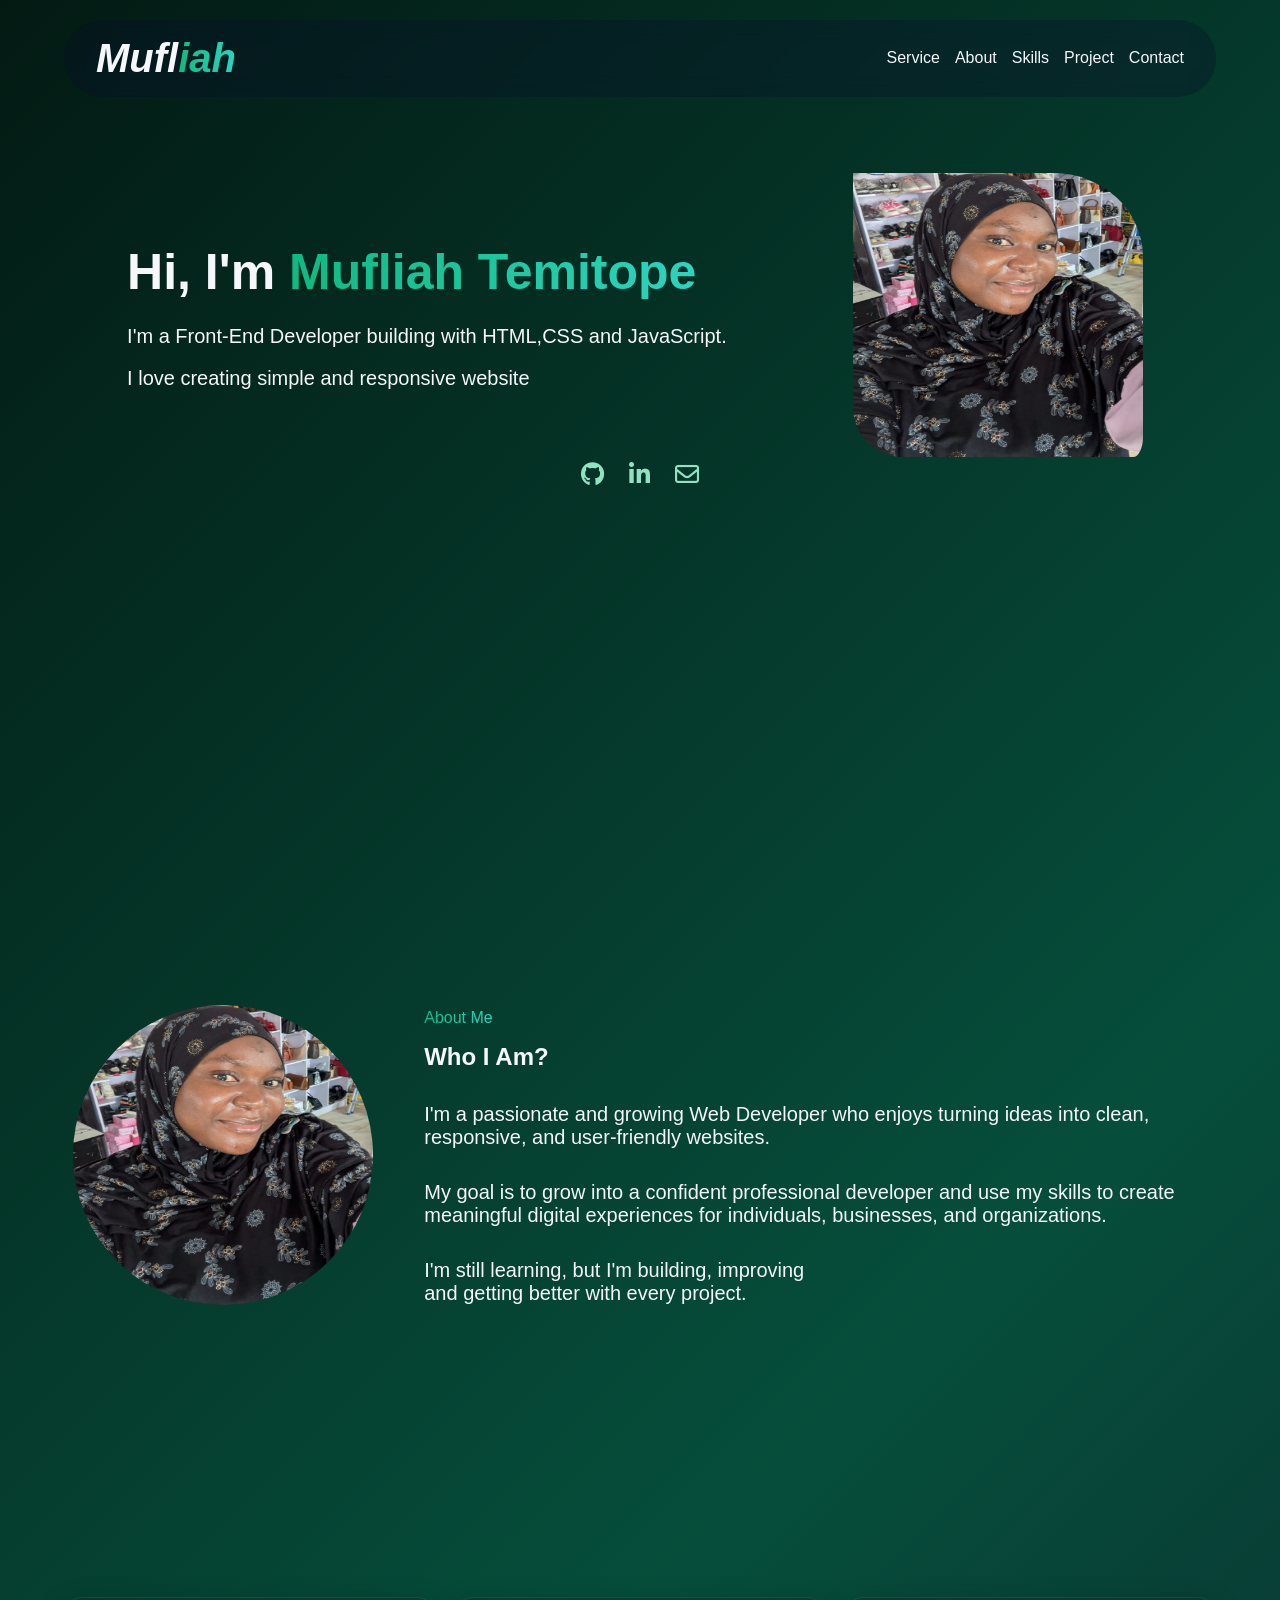
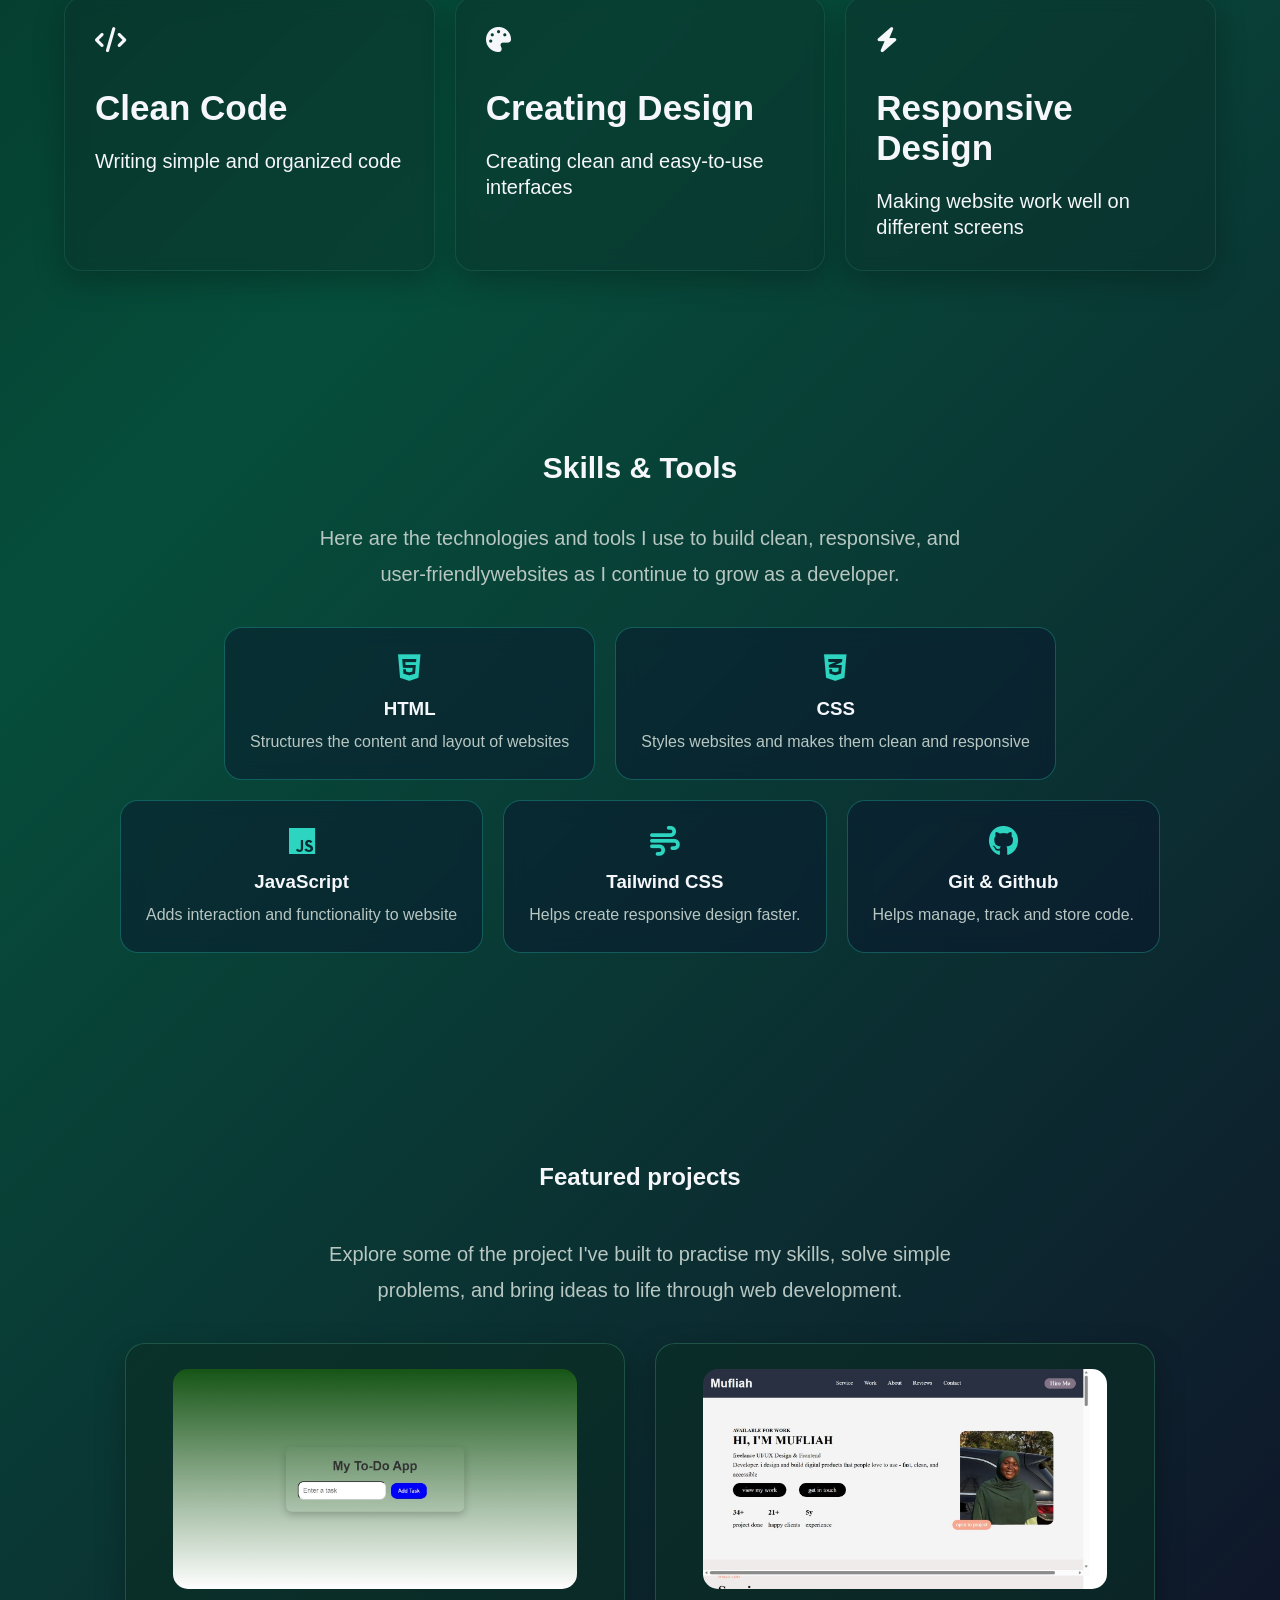
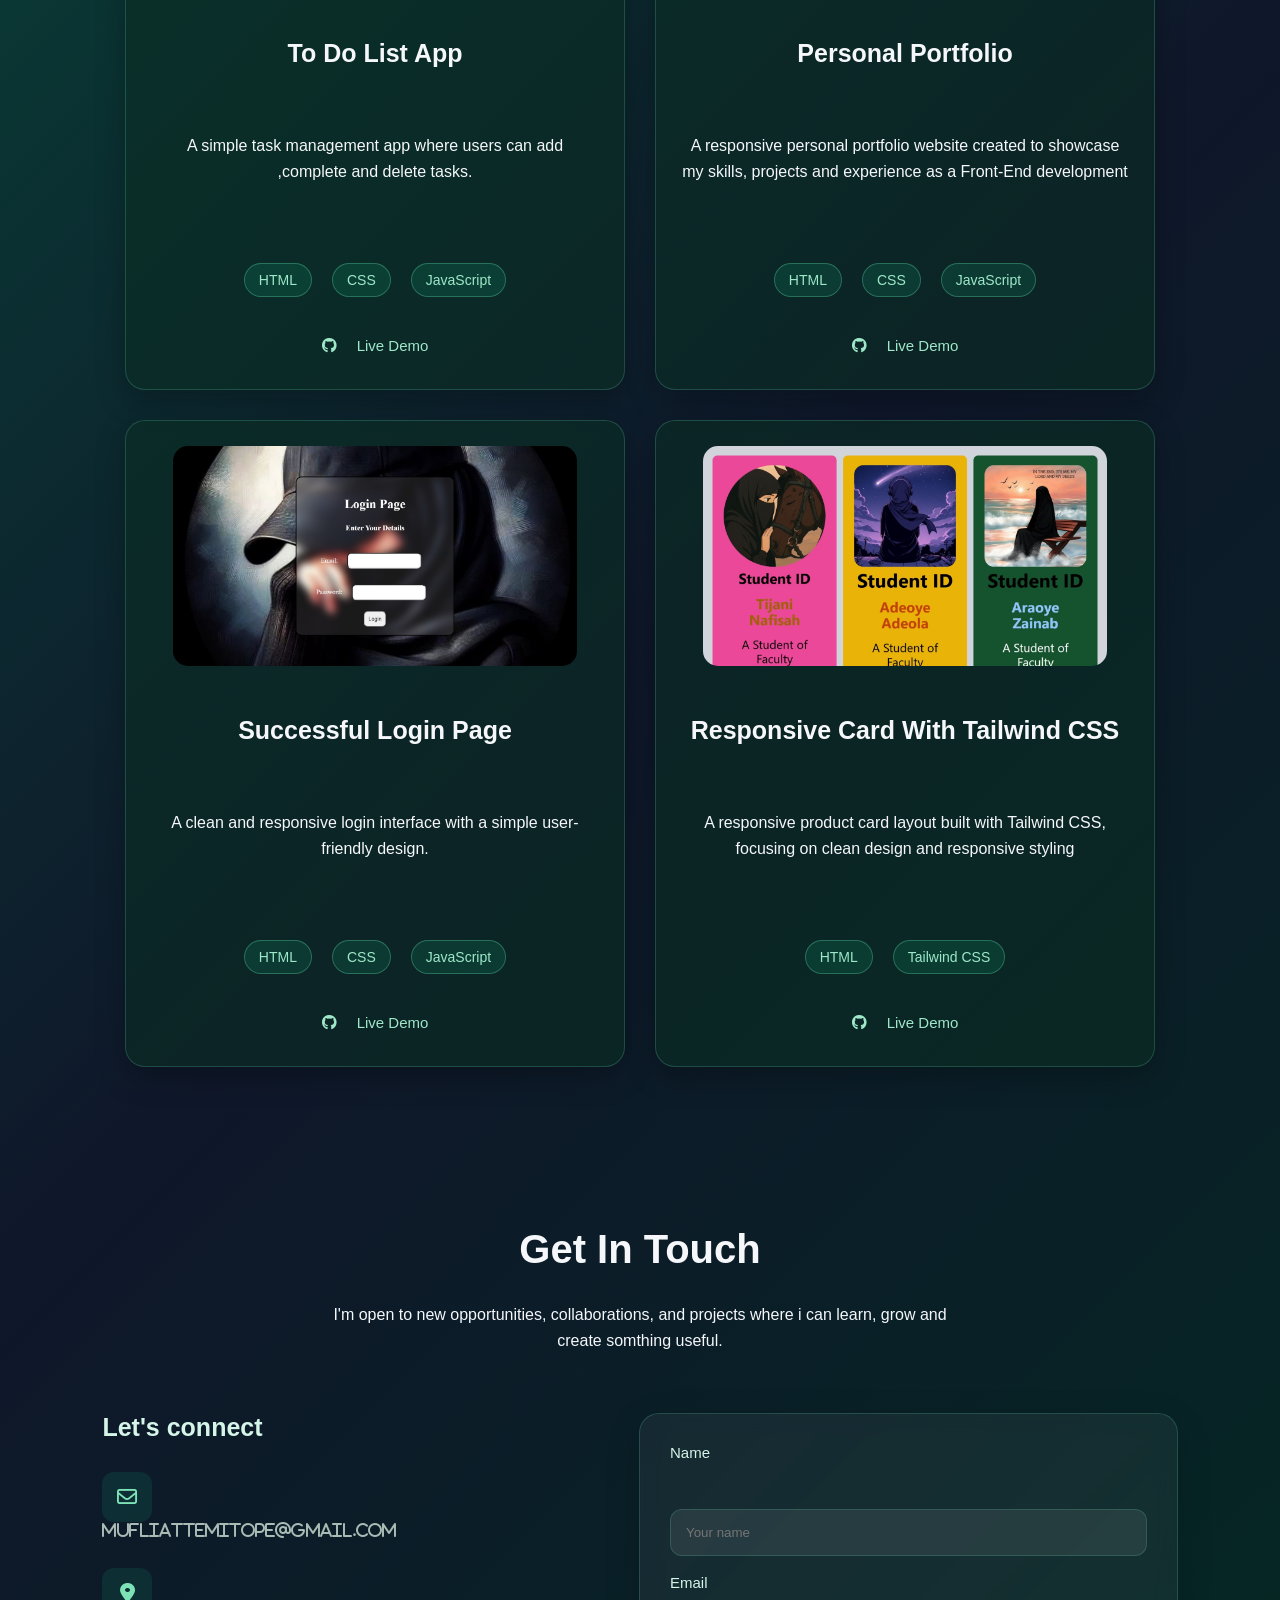
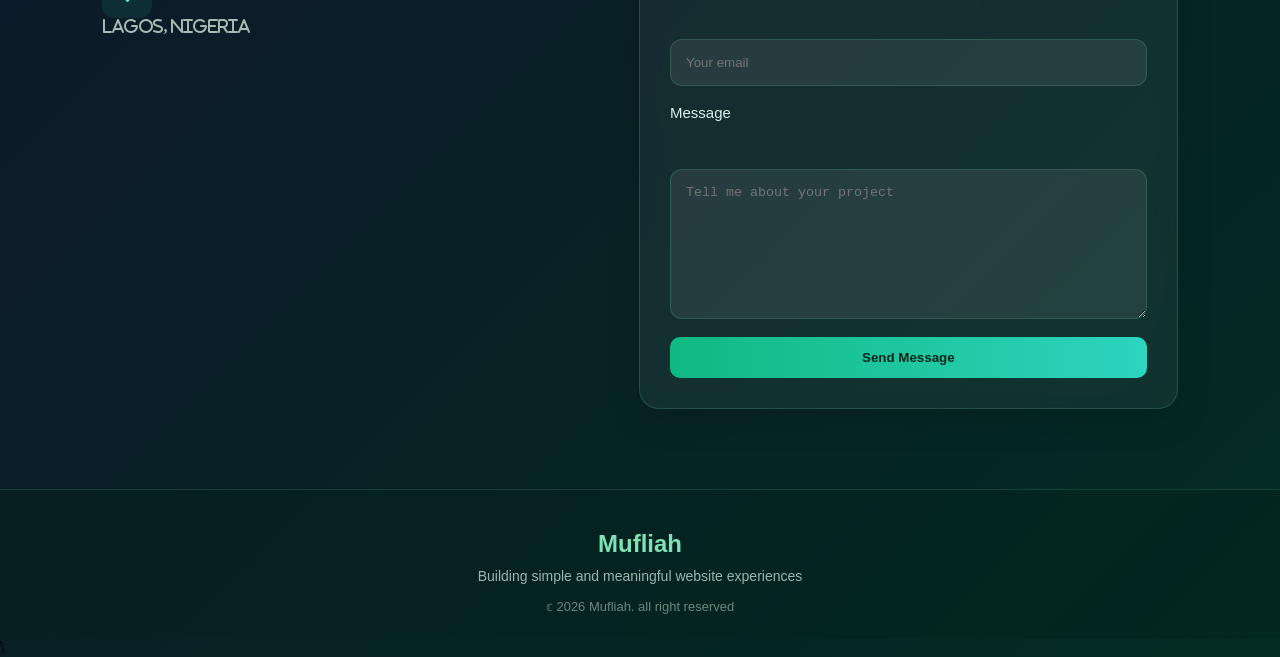
==== index.html @ 438f137f "first commit" ====
<!DOCTYPE html>
<html lang="en">
<head>
    <meta charset="UTF-8">
    <meta name="viewport" content="width=device-width, initial-scale=1.0">
    <title>Hero section</title>
    <link rel="stylesheet" href="style.css">
    <link rel="stylesheet" href="https://cdnjs.cloudflare.com/ajax/libs/font-awesome/6.5.2/css/all.min.css">
</head>
<body>
    <header class="site-header">
       <h1 class="logo"><a href="index.html">Mufl<span>iah</span></a></h1>
       <nav class="nav-bar">
        <a href="service.html">Service</a>
        <a href="about.html">About</a>
        <a href="skill.html">Skills</a>
         <a href="project.html">Project</a>
        <a href="contact.html">Contact</a>
       </nav>
    </header>
    <main> 
        <section class="Hero-section">
        <div class="parent-div">    
        <div class="Hero">
            <h1> Hi, I'm <span>Mufliah Temitope</span></h1>
            <p>I'm a Front-End Developer building with HTML,CSS and JavaScript. </p>
            <p class="para"> I love creating simple and responsive website</p>
            
           </div>
        <figure>
            <img src="WhatsApp Image 2026-09-12 at 2.11.15 PM.jpeg" alt="my image">
        </figure>
        </div>
        <div class="social-icon">
                <a href="https://github.com/mufliattemitope-ctrl"><i class="fa-brands fa-github"></i></a>
                <a href="https://www.linkedin.com/in/mufliat-temitope-14205a345?trk=contact-info"><i class="fa-brands fa-linkedin-in"></i></a>
                <a href="mailto:mufliattemitope@gmail.com"><i class="fa-regular fa-envelope"></i></a>
            </div>
        </section>
        <!-- About section -->
        <section class="About-section">
            <div class="About">
                <span>About Me</span>
                <h2>Who I Am?</h2>
                <p>I'm a passionate and growing Web Developer who enjoys turning ideas into clean,<br> responsive, and user-friendly websites.</p>
                <p>My goal is to grow into a confident professional developer and use my skills to create <br> meaningful digital experiences for individuals, businesses, and organizations.</p>
                <p>I'm still learning, but I'm building, improving <br> and getting better with every project.</p>
            </div>
            <figure>
                <img src="WhatsApp Image 2026-09-12 at 2.11.15 PM.jpeg" alt="about me image">
            </figure>
            
        </section>
        <!-- skills & tools section -->
        <section class="work-done">
            
            <div class="box">
                <i class="fa-solid fa-code"></i>
                <h2>clean code</h2>
                <p>Writing simple and organized code</p>
            </div>
            <div class="box">
                 <i class="fa-solid fa-palette"></i>
                <h2>creating design </h2>
                <p>Creating clean and easy-to-use interfaces</p>
            </div>
            <div class="box">
                 <i class="fa-solid fa-bolt"></i>
                <h2>Responsive design</h2>
                <p>Making website work well on different screens</p>
            </div>
        
        </section>
        <!-- skills & tools section -->
         <section class="skills-section">
            <h2>Skills & Tools</h2>
            <p class="skills-intro"> 
                Here are the technologies and tools I use to build clean,
                responsive, and user-friendlywebsites as I continue to
                grow as a developer.
            </p>
            <div class="skill">
                
                <div class="skill-card">
                    <i class="fa-brands fa-html5"></i>
                    <h3>HTML</h3>
                    <p>Structures the content and layout of websites</p>
                </div>
                
                <div class="skill-card">
                    <i class="fa-brands fa-css3-alt"></i>
                    <h3>CSS</h3>
                    <p>Styles websites and makes them clean and responsive</p>
                </div>
                
                <div class="skill-card">
                    <i class="fa-brands fa-js"></i>
                    <h3>JavaScript</h3>
                    <p>Adds interaction and functionality to website</p>
                </div>
                
                <div class="skill-card">
                    <i class="fa-solid fa-wind"></i>
                    <h3>Tailwind CSS</h3>
                    <p> Helps create responsive design faster.</p>
                </div>
                
                <div class="skill-card">
                    <i class="fa-brands fa-github"></i>
                    <h3>Git & Github</h3>
                    <p>Helps manage, track and store code.</p>
                </div>
            </div>
         </section>
         <!-- project -->
         <section class="project-section">
            <h2>Featured projects</h2>
            <p class="project-intro">
                Explore some of the project I've built to practise my
                skills, solve simple problems, and bring ideas to life 
                through web development.
            </p>
            <div class="container">
               <div class="child">
                    <img src="Screenshot_19-9-2026_142250_127.0.0.1.jpeg" alt=" to do image">
                       
                        <h3>To Do List App</h3>
                        <p>A simple task management app where users can add ,complete and delete tasks.</p>
                        <div class="span-container">
                            <span>HTML</span>
                            <span>CSS</span>
                            <span>JavaScript</span>
                        </div>
                        <div class="project-links">
                            <a href="#"><i class="fa-brands fa-github"></i></a>
                            <a href="#">Live Demo</a>
                        </div>
                        
                </div>
                <div class="child">
                    <img src="Screenshot_19-9-2026_142047_127.0.0.1.jpeg" alt=" portfolio">

                    <h3>Personal Portfolio</h3>
                    <p> A responsive personal portfolio website created to showcase my skills, projects and experience as a Front-End development</p>
                    <div class="span-container">
                        <span>HTML</span>
                        <span>CSS</span>
                        <span>JavaScript</span>
                    </div>
                     <div class="project-links">
                            <a href="https://github.com/mufliattemitope-ctrl/portfolio-website"><i class="fa-brands fa-github"></i></a>
                            <a href="https://portfolio-website-eight-iota-83.vercel.app/">Live Demo</a>
                     </div>
                </div>
                <div class="child">
                    <img src="Screenshot_19-9-2026_142337_127.0.0.1.jpeg" alt="loginimage">
                    <h3>Successful Login Page</h3>
                    <p>A clean and responsive login interface with a simple user-friendly design.</p>
                    <div class="span-container">
                        <span>HTML</span>
                        <span>CSS</span>
                        <span>JavaScript</span>
                    </div>
                     <div class="project-links">
                            <a href="https://github.com/mufliattemitope-ctrl"><i class="fa-brands fa-github"></i></a>
                            <a href="#">Live Demo</a>
                        </div>
                </div>
                <div class="child">
                    <img src="Screenshot_19-9-2026_14195_127.0.0.1.jpeg" alt="tailwindimage">
                   
                    <h3>Responsive Card With Tailwind CSS</h3>
                    <p>A responsive product card layout built with Tailwind CSS, focusing on clean design and responsive styling</p>
                    <div class="span-container">
                        <span>HTML</span>
                        <span>Tailwind CSS</span>
                    </div>
                     <div class="project-links">
                            <a href="https://github.com/mufliattemitope-ctrl/Responsive-card-with-tailwind-css"><i class="fa-brands fa-github"></i></a>
                            <a href="#">Live Demo</a>
                     </div>
                </div>
                </div> 
         </section>
         <!-- contact section -->
          <section class="contact-section">
            <h2>get in touch</h2>
            <p class="intro">I'm open to new opportunities, collaborations, and projects where i can learn, grow and create somthing useful.</p>
            <div class="contact-container">
                <!-- left side -->
               <div class="left-side">
                <h3>Let's connect</h3>
                <!-- for email -->
                <div class="fa">
                <i class="fa-regular fa-envelope"></i>
                <div>
                
                <p>mufliattemitope@gmail.com</p>
                </div>
                </div>
                <!-- for location -->
                 <div class="fa">
                    <i class="fa-solid fa-location-dot"></i>
                    <div>
                        <p>Lagos, Nigeria</p>
                    </div>
                 </div>
               </div> 
               <!-- right side -->
                <form class="right-side" action="https://formspree.io/f/mrpbplrp" method="post">
                   <label for="name">Name</label> <br>
                   <input type="text" id="name" placeholder="Your name"> <br>
                   <label for="email">Email</label> <br>
                   <input type="text" id="email" placeholder="Your email"> <br>
                   <label for="message">Message</label> <br>
                   <textarea name="message" id="message" placeholder="Tell me about your project"></textarea> <br>
                   <button id="submit">Send Message</button>
                </form>
            </div>
          </section>
          <!-- footer section -->
          <section class="footer-section">
          <footer class="footer">
            <h3>Mufliah</h3>
            <p>Building simple and meaningful website experiences</p>
            <p class="copyright">
                &copf; 2026 Mufliah. all right reserved
            </p>
          </footer>
          </section>
    </main>
</body>
</html>\
---- style.css ----
*{
    margin: 0;
    padding: 0;
    box-sizing: border-box;

}
body{
    background:linear-gradient(135deg, #031a13, #064e3b,#0f172a,#022c22);
    font-family: Arial, Helvetica, sans-serif;
}
.site-header{
    padding: 1rem 2rem;
    display: flex;
    align-items: center;
    justify-content: space-between;
     position: sticky;
    top: 20px;
    z-index: 1000;
    width: 90%;
    background:rgba(11,19,45,0.35);
    backdrop-filter: blur(10px);
    margin: 0 auto;
    border-radius: 50px;
    
}
.logo{
    font-family: Arial, Helvetica, sans-serif;
    font-size: 40px;
    font-weight: bold;
    font-style: italic;
}
.logo a{
    text-decoration: none;
    color:#f5f7fa ;
}
span{
    background: linear-gradient(90deg,#10b981, #2dd4bf  );
    background-clip: text;
    -webkit-background-clip: text;
    color: transparent;

}
.nav-bar{
    display: flex;
    gap: 15px;
}
.nav-bar a{
    text-decoration: none;
    color: #f5f7fa

}
.nav-bar a::after{
    content: "";
    width: 0%;
    height: 2px;
    display: block;
    margin: auto;
    background:linear-gradient(135deg,#10b981, #2dd4bf);
    transition: 0.5s;

}
.nav-bar a:hover::after{
    width: 100%;
}

/* hero section */
.Hero-section{
    min-height: 80vh;
    padding: 80px 5%;
    
   
}
.parent-div{
    display: flex;
    justify-content: space-around;
    
    align-items: center;
}
.Hero{
    
    animation: fadeIn 1s  ease;
    line-height: 1.0; 
}
@keyframes fadeIn{
    from{
        opacity: 0;
        transform: translateY(20px);
    }
    to{
        opacity: 1;
        transform: translateY(0);
    }
}
.Hero h1{
    color: #f5f7fa;
    font-weight: bolder;
    font-size: 50px;
    padding-top: 20px;
    padding-bottom: 10px;

    
}
.Hero p{
    color: #f5f7fa;
    padding-top: 1rem;
    font-size: 20px;
    line-height: 1.3;
}
.para{
    font-weight:40px;
    font-size: small;
}
.Hero-section img{
    width: 300px ;
    height: 300px;
    border-end-end-radius: 20px;
    border-end-start-radius: 50px;
    border-top-right-radius: 100px;
    padding-top: 1rem;
    padding-right: 10px;
    animation: slideIn 1s ease forwards;
}
@keyframes slideIn{
    from{
        opacity: 0;
        transform: translateX(30px);
    }
    to{
        opacity: 1;
        transform: translateX(0);
    }
}

.social-icon{
    display: flex;
    justify-content: center;
    gap: 25px;
    margin-bottom: 20px;

}
.social-icon a{
    color: #8fe3c1;
    font-size: 24px;
    text-decoration: none;
}
.social-icon a:hover{
    color: #2dd4bf;
}

/* about */
.About-section{
     min-height: 80vh;
    padding: 80px 5%;
    display: flex;
    align-items: center;
    justify-content: space-around;
    flex-direction: row-reverse;
}
.About-section img{
    width: 300px;
    height: 300px;
    border-radius: 50%;
    animation: floatImage 3s ease-in-out infinite;

}
@keyframes floatImage{
    0%{
        transform: translateY(0);
    }
    50%{
        transform: translateY(-12px);
    }
    100%{
        transform: translateY(0);
    }
}
.About{
    padding: 2rem;
}
.About h4{
    font-weight: bolder;
    font-size: 20px;
    text-decoration:underline;
    
}
.About h2{
    color: #f5f7fa; 
    padding-top: 1rem;

}
.About p{
    line-height: 1.3.;
    color: #f5f7fa;
    padding-top: 2rem;
    font-size: 20px;
}
.work-done{
    padding: 80px 5%;

    display: flex;
    color: #f5f7fa; 
    gap: 20px;
}
.box{
    flex: 1;
    padding: 30px; 
    background: rgba(12, 48, 42, 0.45);
    backdrop-filter: blur(10px);
    -webkit-backdrop-filter: blur(10px);
    border: 1px solid rgba(100, 220, 195, 0.12);
    border-radius: 18px;
    box-shadow: 0 10px 30px rgba(0, 0, 0, 0.25);
    transition: 0.3s ease;
}
.box h2{
    padding-top: 20px;
    padding-bottom: 20px;
    font-size: 35px;
    text-transform: capitalize;
}
.box p{
    font-size: 20px;
    line-height: 1.3;

}

.box i{
    margin-bottom: 15px;
    font-size: 25px;
}

/* skills & tools section */
.skills-section{
    padding: 80px 5%;
    text-align: center;
    color: #f5f7fa;
    
}
.skills-section h2{
    padding: 20px;
    font-size: 30px;
}
.skill{
    display: flex;
    justify-content: center;
    flex-wrap: wrap;
    gap: 20px;
}
.skill-card{
    background: rgba(11, 19, 45, 0.45);
    backdrop-filter: blur(10px);
    border: 1px solid rgba(45,212,191,0.3);
    border-radius: 18px;
    padding: 25px;
    text-align: center;
    transition: 0.3s ease;
}
.skill-card:hover{
    transform: translateY(-8px);
    border-color: #2dd4bf;
}
.skill-card i{
    font-size: 30px;
    color: #2dd4bf;
    margin-bottom: 15px;
}
.skill-card h3{
    color: #f5f7fa;
    margin-bottom: 10px;
}
.skill-card p{
    color: #b8c7c2;
    line-height: 1.5;
}
   

/* project section */
.project-section{
    padding: 80px 5%;
    color: #f5f7fa;
    
}
.project-section h2{
    text-align: center;
    margin-top: 50px;
    padding-bottom: 30px;
}
.container{
    display: grid;
    grid-template-columns: repeat(2fr,2fr);
    justify-content: center;
    gap: 30px;
    align-items: stretch;
}
.child h3{
    margin: 0 0 15px;
    font-size: 25px;
    min-height: 55px;
    padding: 20px 0;
    text-align: center;
}
.child p{
    
    line-height: 1.6;
    margin-bottom: 20px;
    text-align: center;
    min-height: 80px;
}
.child img{
    width: 90%;
    height: 220px;
    border-radius:15px;
    object-position: top;
    object-fit: cover;
    
    
}
.child img:hover{
    transform: scale(1.05);
    transition: 0.3;
}

.child{
    width: 500px;
    background: rgba(10, 45, 36, 0.6);
    overflow: hidden;
    border-radius: 20px;
    display: flex;
    border: 1px solid rgba(110, 231, 183, 0.2);
    align-items: center;
    gap: 30px;
    padding: 25px;
    flex-direction: column;
    min-height: 100px;
    transition: 0.3s ease;
    box-shadow: 0 10px 30px rgba(0, 0, 0, 0.25);
    

}

.child:hover{
    transform: translateY(-8px);
}
.child:nth-child(4){
    grid-column: 2;
}
.span-container{
    display: flex;
    gap: 20px;
    
    
    
}
.span-container span{
   color: #9ee8c9;
    background:rgba(16, 185, 129, 0.15);
    border:1px solid rgba(110, 231,183, 0.3);
    font-size: 14px;
    border-radius: 20px;
    padding: 8px 14px; 
    
}
.project-links{
    display: flex;
    gap: 20px;
    margin-top: auto;
    padding: 10px;
    
}
.project-links a{
    text-decoration: none;
    text-align: center;
    font-size: 15px;
    color: #9ee8c9;
}
.project-links a:hover{
    color: #2dd4bf;
}

.skills-intro,
.project-intro{
    max-width: 650px;
    margin: 15px auto 35px;
    text-align: center;
    color: #b8c7c2;
    font-size: 20px;
    line-height: 1.8;
}
/* contact section */
.contact-section{
    padding: 80px 8%;
    color: #f5f7fa;
    
}
.contact-section h2{
    text-align: center;
    font-size: 40px;
    margin-bottom: 15px;
    text-transform: capitalize;
}
.intro{
    max-width: 650px;
    margin: 30px auto 60px;
    text-align: center;
    line-height: 1.6;
}
.contact-container{
    display: flex;
    justify-content: space-between;
    gap: 60px;
    margin: auto;
    max-width: 1100px;
}
.left-side{
    flex: 1;
    display: block;
}
.left-side h3{
    font-size: 25px;
    margin-bottom: 30px;
    color: #d5f5e8;
}
.fa{
    display:flex;
    width: 100%;
    align-items: center;
    gap: 18px;
    margin-bottom: 30px;
}
.fa i{
    width: 50px;
    height: 50px;
    display: flex;
    align-items: center;
    justify-content: center;
    color: #7de2b5;
    background: rgba(16, 185, 129, 0.12);
    border-radius: 12px;
    font-size: 20px;
}
.fa p{
    color: #a9bbb4;
    margin: 0;
    
}
.right-side{
    flex: 1;
    display: flex;
    flex-direction: column;
    padding: 30px;
    background: rgba(255, 255, 255, 0.05);
    border: 1px solid rgba(110, 231,183, 0.18);
    border-radius: 20px;
    backdrop-filter: blur(10px);
    -webkit-backdrop-filter: blur(10px);
    box-shadow: 0 10px 35px rgba(0, 0, 0, 0.15);
}
.right-side label{
    color: #d5f5e8;
    margin-bottom: 8px;
    font-size: 15px;
}
.right-side input,
.right-side textarea{
    width: 100%;
    padding: 15px;
    margin-top: 22px;
    background: rgba(255, 255, 255, 0.08);
    border: 1px solid rgba(110, 231,183, 0.18);
    border-radius: 12px;
    color: #e8f5ef;
    outline: none;
}
.right-side textarea{
    height: 150px;
    resize: vertical;
}
.right-side button{
    width: 100%;
    padding: 13px 28px;
    border: none;
    border-radius: 10px;
    background: linear-gradient(90deg, #10b981,#2dd4bf);
    color: #06251c;
    font-weight: bold;
    cursor: pointer;
}
.footer{
    text-align: center;
    padding: 40px 20px 25px;
    border-top: 1px solid rgba(126, 226, 181, 0.15);
    background: rgba(0, 30, 24, 0.3);
}
.footer h3{
    color: #7de2b5;
    font-size: 24px;
    margin-bottom: 10px;
}
.footer p{
    color: #9eb5ad;
    font-size: 14px;
    margin-bottom: 15px;
}
.footer .copyright{
    font-size: 13px;
    margin-bottom: 0;
    color: #71857e;
}
@media(max-width:768px){
    /* header */
    .site-header{
        width: 95%;
        padding: 15px 20px;
        flex-direction: column;
        gap: 20px;
        top: 10px;
    }
    .logo{
        font-size: 32px;
    }
    .nav-bar{
        display: flex;
        flex-wrap: wrap;
        justify-content: center;
        gap: 15px;
    }
    .nav-bar a{
        font-size: 15px;
    }
    /* hero */
    .Hero-section{
        min-height: auto;
        padding: 50px 20px;
    }
    .parent-div{
        display: flex;
        flex-direction: column;
        text-align: center;
        gap: 30px;
    }
    .Hero h1{
        font-size:35px ;
        padding-top:20px ;
    }
    .Hero p{
        font-size: 17px;
    }
    .Hero-section figure{
        order: -1;
        display: flex;
        justify-content: center;

    }
    .Hero-section img{
        width: 250px;
        height: 250;
    }
    .social-icon{
        margin-top: 30px ;
    }
    .About-section{
        display: flex;
        flex-direction: column;
        align-items: center;
        padding: 60px 20px;
        gap: 30px;
    }
    .About-section figure{
        order: -1;
        width: 100%;
        display: flex;
        justify-content: center;

    }
    .About-section img{
        width: 250px;
        height: 250px;
        object-fit: cover;
    }
    .About{
        width: 100%;
    }
    .About p{
        font-size: 16px;
        line-height: 1.5;
    }
    .About br{
        display: none;
    }
    /* work done */
    .work-done{
        display: flex;
        flex-direction: column;
        gap: 20px;
        padding: 40px 20px;
    }
    .work-done .box{
        width: 100%;
        text-align: center;
    }
    /* skill */
    .skills-section{
        padding: 50px 20px;
        text-align: center;
    }
    .skills-section h2{
        font-size: 27px;
        margin-bottom: 25px;
    }
    .skill{
        display: flex;
        flex-wrap: wrap;
        justify-content: center;
        gap: 12px;

    }
    .skill span{
        padding: 10px 15px;
        font-size: 14px;
    }
    /* project */
    .project-section{
        padding: 70px 40px;

    }
    .project-section h2{
        text-align: center;
        font-size: 27px;
        margin-bottom: 30px;
    }
    .container{
        display:flex;
        flex-direction: column;
        gap: 25px;
        align-items: center;
    }
    
    .child{
        width: 70%;
        padding: 25px;
        
    }
    .child img{
        width: 100%;
        height: 220px;
        object-fit: cover;
        object-position: top;
        display: block;
    }
    .child p{
        font-size: 15px;
        line-height: 1.5;
    }
    .span-container{
        display: flex;
        gap: 15px;
        gap: 8px;
    }
    .project-links{
        display: flex;
        gap: 15px;
        flex-wrap: wrap;
        justify-content: center;
        margin-top: 20px;
    }
    /* contact */
    .contact-section{
        padding: 60px 20px;
    }
    .contact-section h2{
        text-align: center;
        font-size: 28px;
    }
    .intro{
        text-align: center;
        line-height: 1.5;
        font-size: 15px;
        margin-bottom: 30px;
    }
    .contact-container{
        display: flex;
        flex-direction: column;
        gap: 30px;
    }
    .left-side{
        width: 100%;
        text-align: center;
    }
    .right-side{
        width: 100%;
        padding: 25px;
        border-radius: 15px;
        box-sizing: border-box;
    }
    .right-side input,
    .right-side textarea{
        width: 100%;
        box-sizing: border-box;
    }
    .right-side textarea{
        min-height: 150px;
    }
    .right-side button{
        width: 100%;
    }
    .footer-section{
        padding: 0 20px;
    }
    .footer{
        text-align: center;
        padding: 30px 10px;

    }
    .footer h3{
        font-size: 24px;
        margin-bottom: 10px;
    }
    .footer p{
        font-size: 14px;
        line-height: 1.5;
    }
    .footer .copyright{
       margin-top: 15px; 
       font-size: 13px;
    }
}

/* tablet */
@media (min-width:769px) and (max-width: 1024px){
    .site-header{
        width: 92%;
        padding: 15px 25px;
        top: 15px;
    }
    .logo{
        font-size: 34px;
    }
    .nav-bar{
        gap: 18px;
    }
    .nav-bar a{
        font-size: 15px;
    }
     /* hero */
     .Hero-section{
        min-height: auto;
        padding: 80px 6%;
     }
     .parent-div{
        display: flex;
        justify-content:space-between;
        align-items: center;
        gap: 40px;
     }
     .Hero{
        flex: 1;
     }
     .Hero h1{
        font-size: 42px;
     }
     .Hero p{
        font-size: 18px;
     }
     .Hero-section figure{
        flex: 0 0 auto;
     }
     .Hero-section img{
        width: 280px;
        height: 280px;
     }
     /* about */
     .About-section{
        display: flex;
        align-items: center;
        justify-content: space-between;
        gap: 40px;
        padding: 70px 6%;
     }
     about{
        flex: 1;
     }
     .About-section figure{
        flex: 0 0 auto;

     }
     .About-section img{
        width: 280px;
        height: 280px;
        object-fit: cover;
     }
     .About p{
        line-height: 1.6;
     }
     /* work */
     .work-done{
        display: flex;
        justify-content: center;
        gap: 20px;
        padding: 50px 6%;
     }
     .work-done .box{
        flex: 1;
        padding: 20px;
        text-align: center;
     }
     /* skill */
     .skills-section{
        padding: 60px 6%;
        text-align: center;
     }
     .skill{
        display: flex;
        justify-content: center;
        flex-wrap: wrap;
        gap: 15px;
     }
     /* project */
     .project-section{
        padding: 60px 6%;
     }
     .project-section h2{
        text-align: center;
        margin-bottom: 30px;

     }
     .container{
        display: grid;
        grid-template-columns: repeat(2,1fr);
        align-items: center;
        gap: 30px;
     }
     .child{
        width: 100%;
        padding: 20px;
     }
     .child img{
        width: 100%;
        height: 220px;
        object-fit: cover;
        object-position: top;
     }
     /* contact */
     .contact-section{
        padding: 70px 6%;
     }
     .contact-section h2{
        text-align: center;
        font-size: 30px;
        margin-bottom: 15px;
     }
     .intro{
        text-align: center;
        line-height: 1.6;
        font-size: 16px;
     }
     .contact-container{
        display: flex;
        gap: 40px;
        align-items: center;
     }
     .left-side,
     .right-side{
        flex: 1;
     }
     .right-side{
        padding: 25px;
     }
     .right-side input,
     .right-side textarea{
        width: 100%;
        
     }
     .right-side textarea{
        min-height: 150px;
     }
     .right-side button{
        width: 100%;
     }
     .footer-section {
    padding: 0 6%;
    }

    .footer {
    text-align: center;
    padding: 35px 20px;
    }

    .footer h3 {
        font-size: 25px;
        margin-bottom: 10px;
    }

    .footer p {
        font-size: 15px;
        line-height: 1.5;
    }

    .footer .copyright {
        margin-top: 15px;
        font-size: 13px;
    }
}
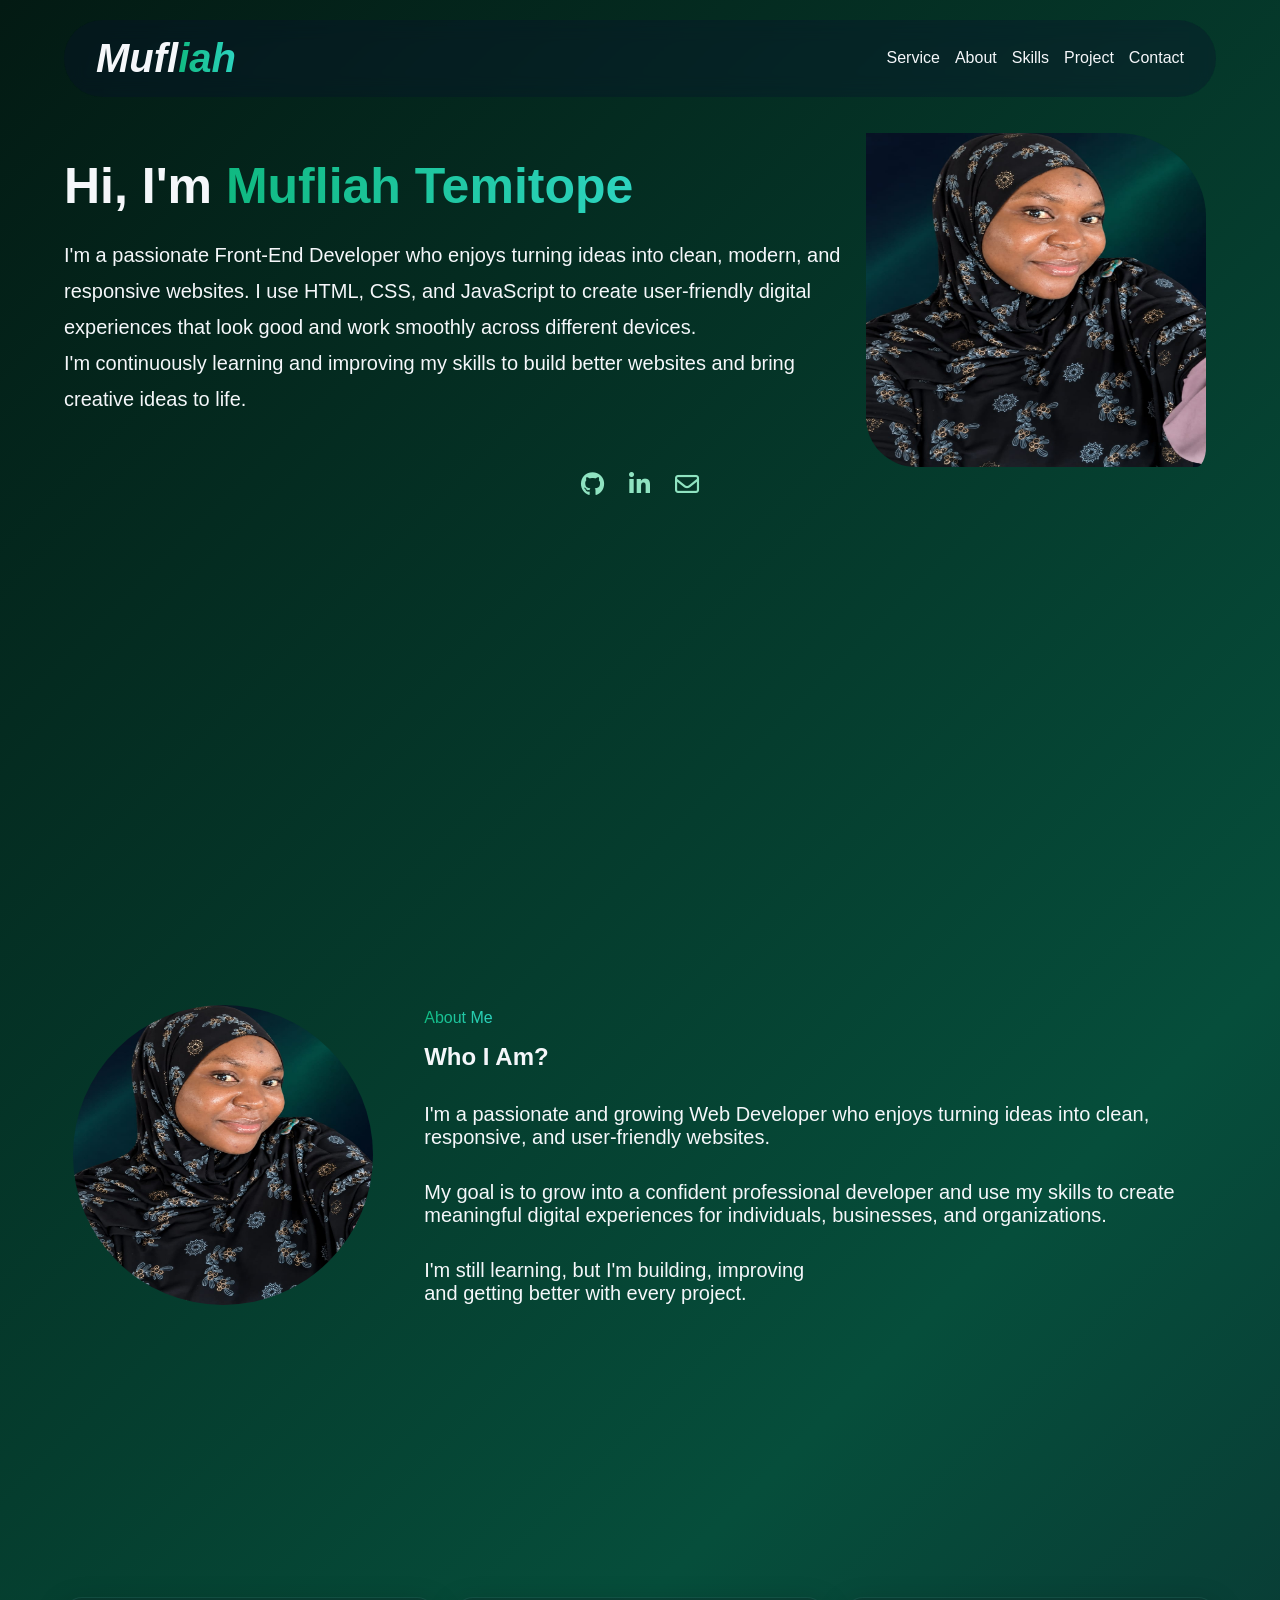
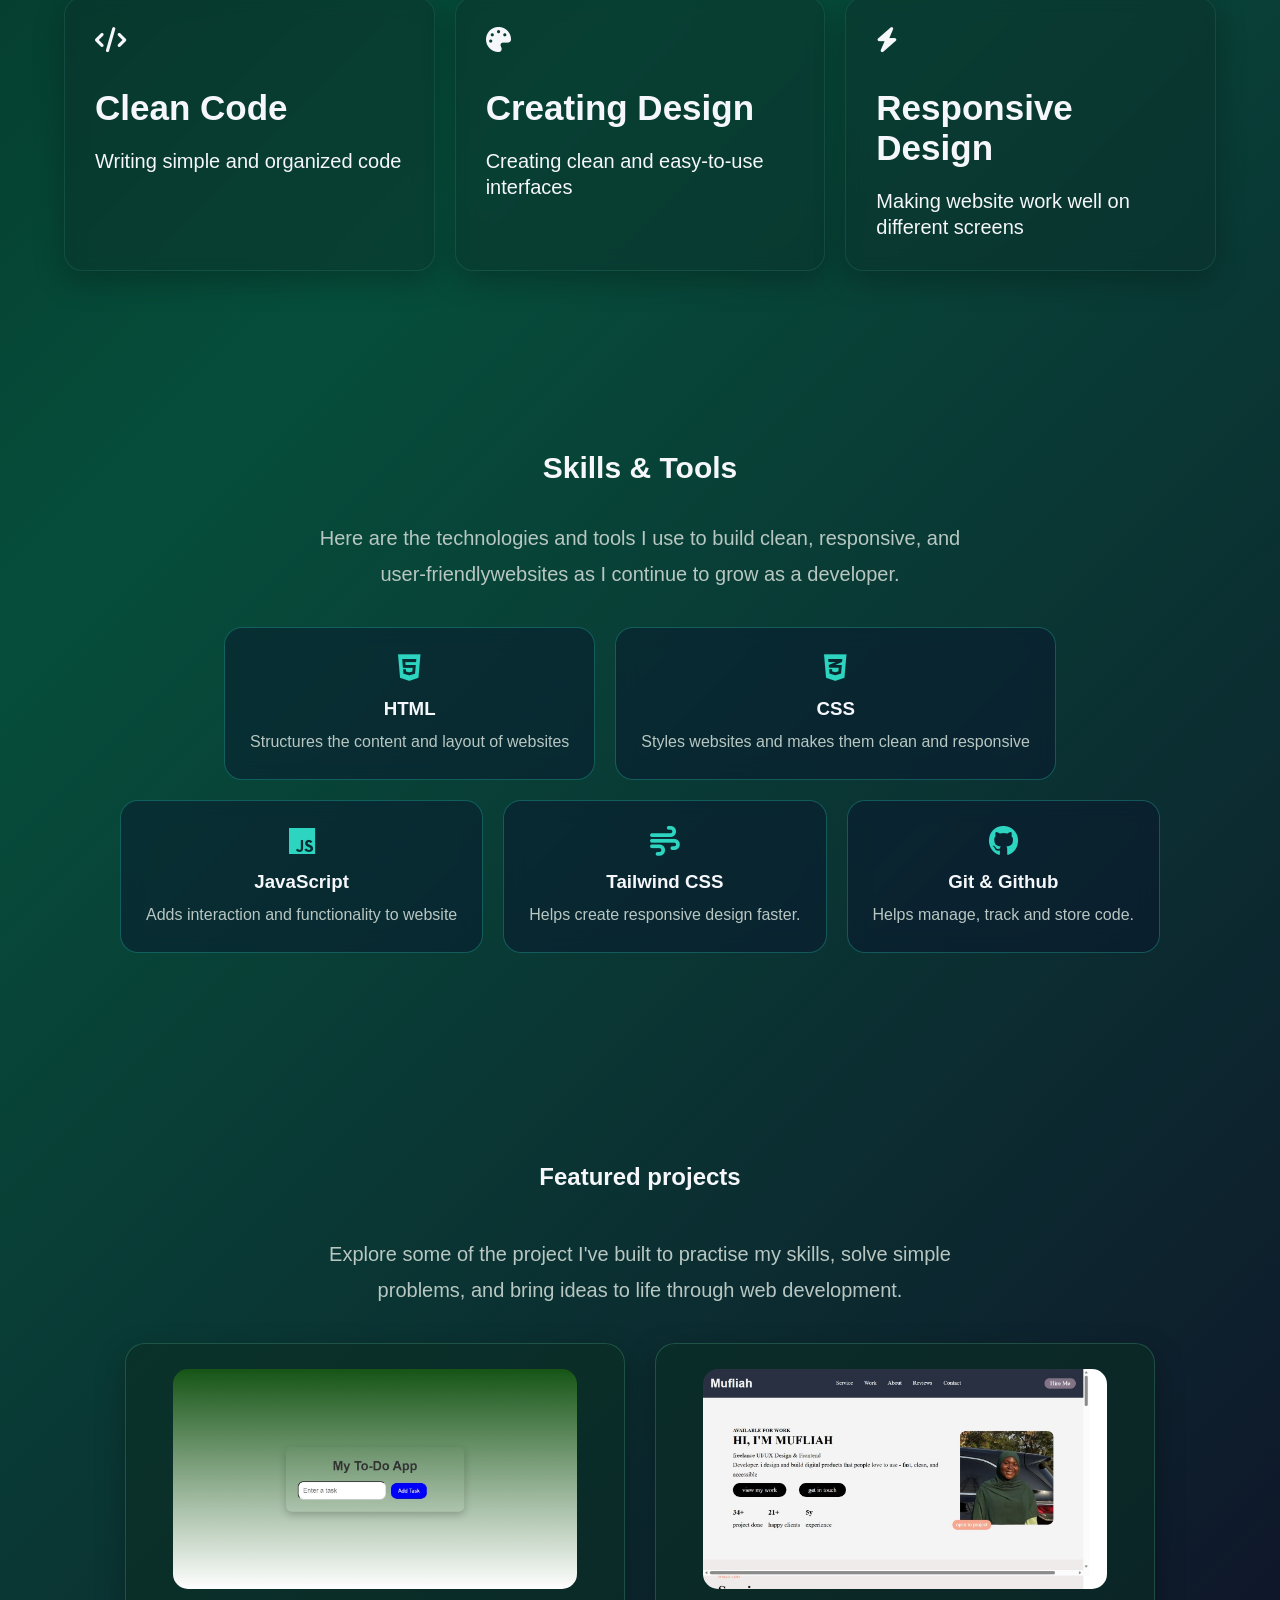
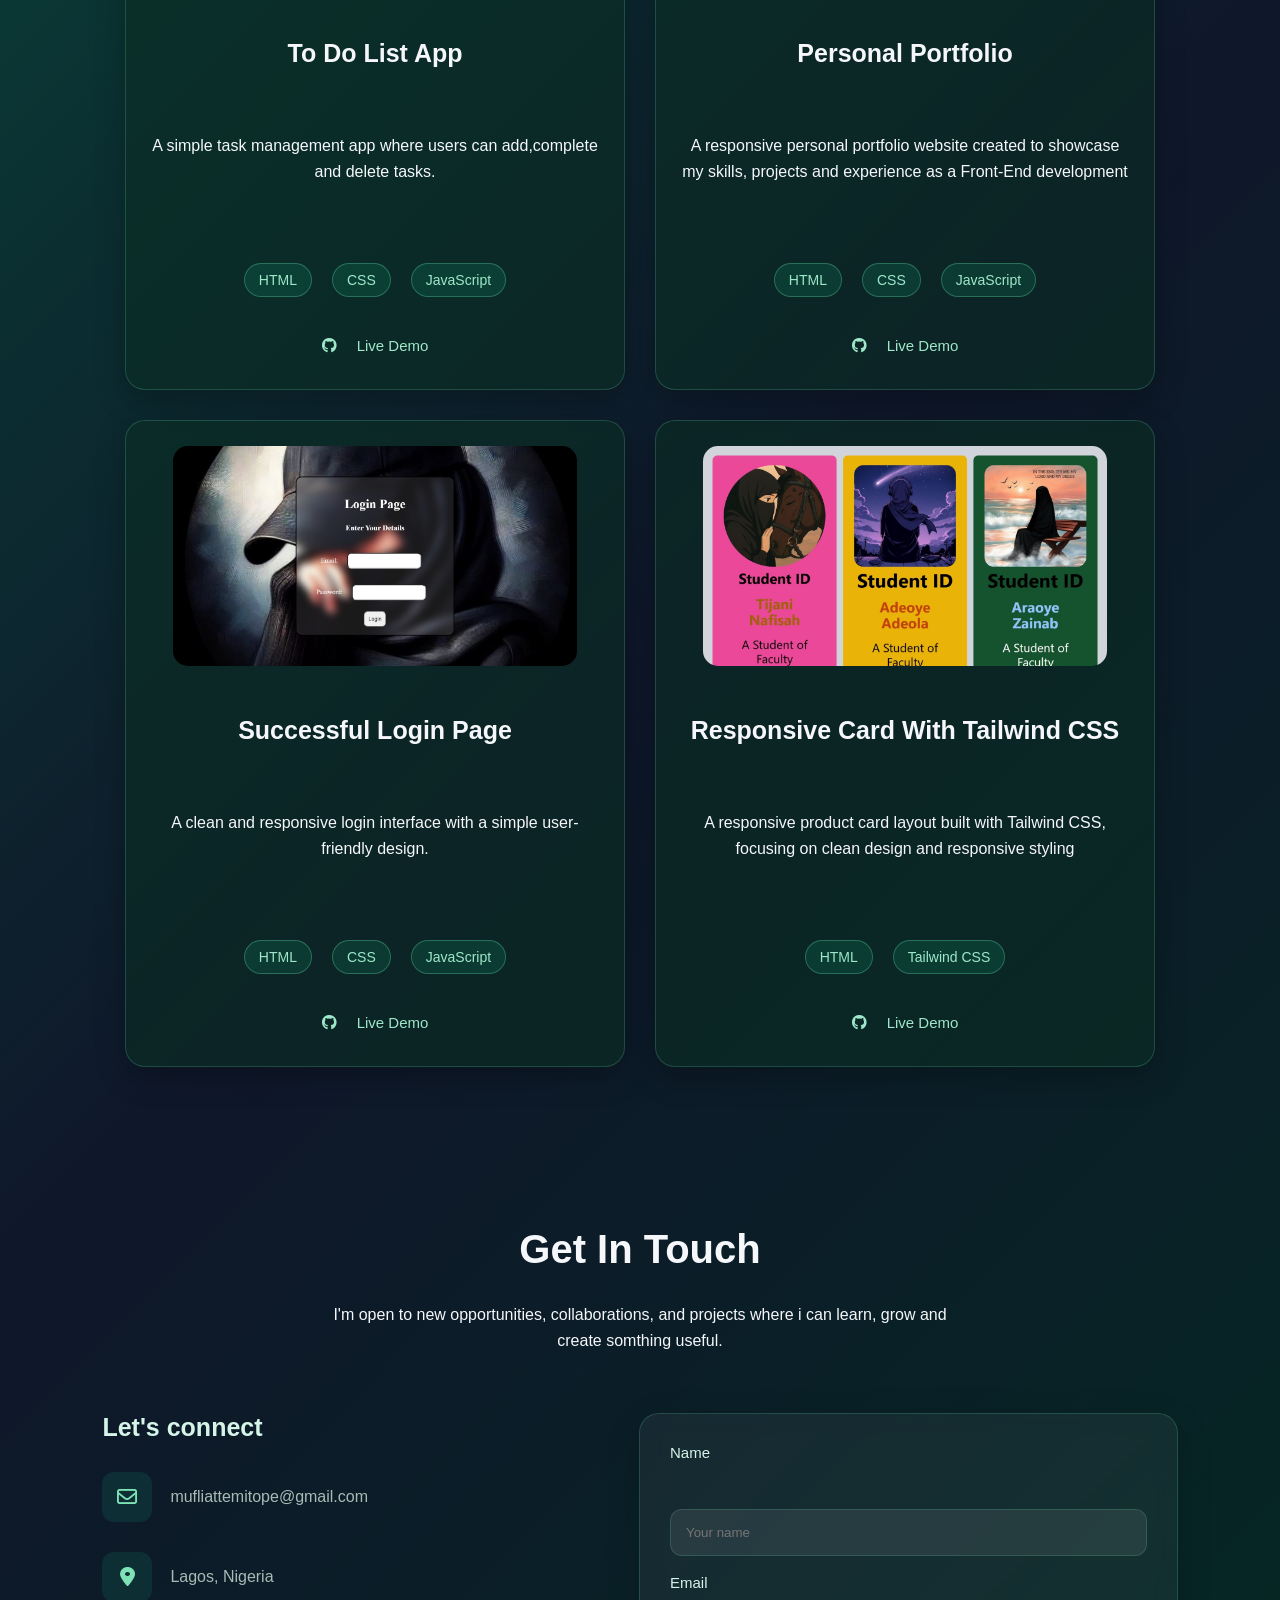
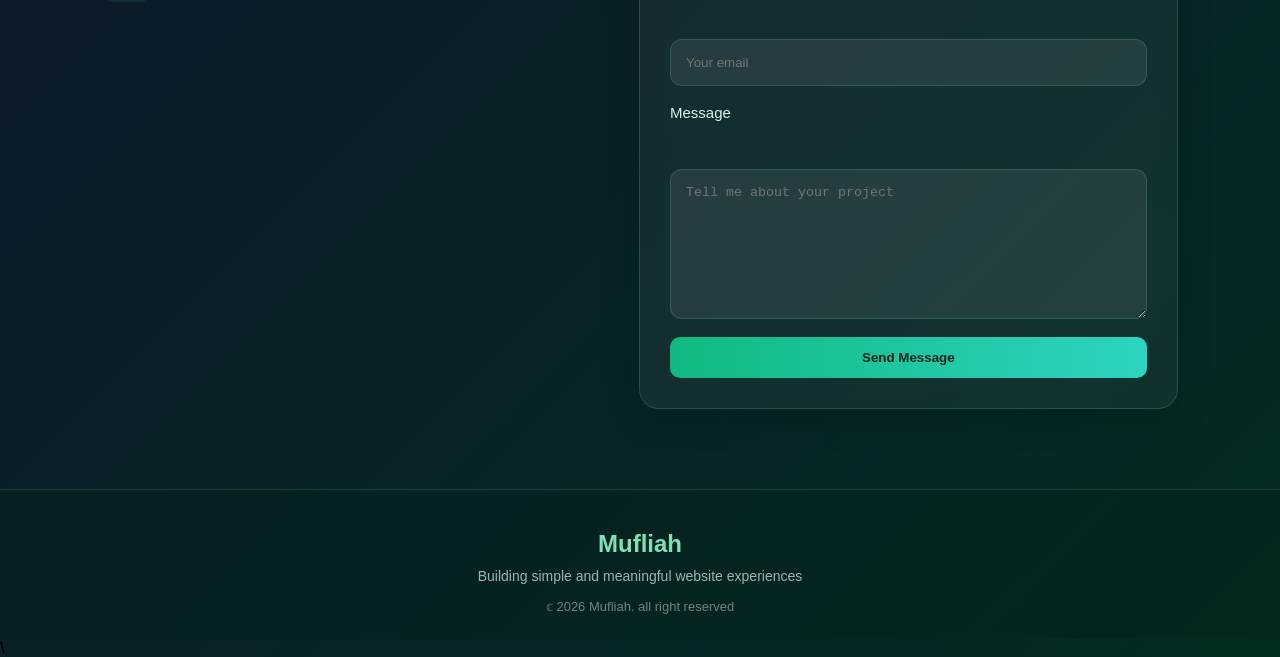
==== commit a6043a62: "update my portfolio" ====
--- a/index.html
+++ b/index.html
@@ -10,6 +10,9 @@
 <body>
     <header class="site-header">
        <h1 class="logo"><a href="index.html">Mufl<span>iah</span></a></h1>
+       <button class="menu-toggle" aria-label="Open menu" aria-expanded="false">
+        <i class="fa-solid fa-bars"></i>
+       </button>
        <nav class="nav-bar">
         <a href="service.html">Service</a>
         <a href="about.html">About</a>
@@ -23,12 +26,12 @@
         <div class="parent-div">    
         <div class="Hero">
             <h1> Hi, I'm <span>Mufliah Temitope</span></h1>
-            <p>I'm a Front-End Developer building with HTML,CSS and JavaScript. </p>
-            <p class="para"> I love creating simple and responsive website</p>
-            
-           </div>
+            <p>I'm a passionate Front-End Developer who enjoys turning ideas into clean, modern, and responsive websites.
+                 I use HTML, CSS, and JavaScript to create user-friendly digital experiences that look good and work smoothly across different devices.
+                <br> I'm continuously learning and improving my skills to build better websites and bring creative ideas to life.</p>
+        </div>
         <figure>
-            <img src="WhatsApp Image 2026-09-12 at 2.11.15 PM.jpeg" alt="my image">
+            <img src="replace.jpeg" alt="my image">
         </figure>
         </div>
         <div class="social-icon">
@@ -47,7 +50,7 @@
                 <p>I'm still learning, but I'm building, improving <br> and getting better with every project.</p>
             </div>
             <figure>
-                <img src="WhatsApp Image 2026-09-12 at 2.11.15 PM.jpeg" alt="about me image">
+                <img src="replace.jpeg" alt="about me image">
             </figure>
             
         </section>
@@ -125,15 +128,15 @@
                     <img src="Screenshot_19-9-2026_142250_127.0.0.1.jpeg" alt=" to do image">
                        
                         <h3>To Do List App</h3>
-                        <p>A simple task management app where users can add ,complete and delete tasks.</p>
+                        <p>A simple task management app where users can add,complete and delete tasks.</p>
                         <div class="span-container">
                             <span>HTML</span>
                             <span>CSS</span>
                             <span>JavaScript</span>
                         </div>
                         <div class="project-links">
-                            <a href="#"><i class="fa-brands fa-github"></i></a>
-                            <a href="#">Live Demo</a>
+                            <a href="https://github.com/mufliattemitope-ctrl/to-do-profile"><i class="fa-brands fa-github"></i></a>
+                            <a href="https://astonishing-trifle-4f11c0.netlify.app/">Live Demo</a>
                         </div>
                         
                 </div>
@@ -149,7 +152,7 @@
                     </div>
                      <div class="project-links">
                             <a href="https://github.com/mufliattemitope-ctrl/portfolio-website"><i class="fa-brands fa-github"></i></a>
-                            <a href="https://portfolio-website-eight-iota-83.vercel.app/">Live Demo</a>
+                            <a href="https://subtle-gingersnap-e1944a.netlify.app/">Live Demo</a>
                      </div>
                 </div>
                 <div class="child">
@@ -163,7 +166,7 @@
                     </div>
                      <div class="project-links">
                             <a href="https://github.com/mufliattemitope-ctrl"><i class="fa-brands fa-github"></i></a>
-                            <a href="#">Live Demo</a>
+                            <a href="https://beamish-trifle-237311.netlify.app/">Live Demo</a>
                         </div>
                 </div>
                 <div class="child">
@@ -177,7 +180,7 @@
                     </div>
                      <div class="project-links">
                             <a href="https://github.com/mufliattemitope-ctrl/Responsive-card-with-tailwind-css"><i class="fa-brands fa-github"></i></a>
-                            <a href="#">Live Demo</a>
+                            <a href="https://responsive-card-qlub.vercel.app/">Live Demo</a>
                      </div>
                 </div>
                 </div> 
@@ -191,7 +194,7 @@
                <div class="left-side">
                 <h3>Let's connect</h3>
                 <!-- for email -->
-                <div class="fa">
+                <div class="info">
                 <i class="fa-regular fa-envelope"></i>
                 <div>
                 
@@ -199,11 +202,11 @@
                 </div>
                 </div>
                 <!-- for location -->
-                 <div class="fa">
+                 <div class="info">
                     <i class="fa-solid fa-location-dot"></i>
                     <div>
-                        <p>Lagos, Nigeria</p>
-                    </div>
+                 <p>Lagos, Nigeria</p>
+                   </div>
                  </div>
                </div> 
                <!-- right side -->
@@ -229,5 +232,7 @@
           </footer>
           </section>
     </main>
+    <script src="script.js"></script>
 </body>
+
 </html>\
--- a/style.css
+++ b/style.css
@@ -13,7 +13,7 @@
     display: flex;
     align-items: center;
     justify-content: space-between;
-     position: sticky;
+    position: sticky;
     top: 20px;
     z-index: 1000;
     width: 90%;
@@ -66,7 +66,7 @@
 /* hero section */
 .Hero-section{
     min-height: 80vh;
-    padding: 80px 5%;
+    padding: 40px 5%;
     
    
 }
@@ -80,6 +80,7 @@
     
     animation: fadeIn 1s  ease;
     line-height: 1.0; 
+    padding-bottom: 30px;
 }
 @keyframes fadeIn{
     from{
@@ -104,15 +105,13 @@
     color: #f5f7fa;
     padding-top: 1rem;
     font-size: 20px;
-    line-height: 1.3;
-}
-.para{
-    font-weight:40px;
-    font-size: small;
-}
+    line-height: 1.8;
+}
+
+
 .Hero-section img{
-    width: 300px ;
-    height: 300px;
+    width: 350px ;
+    height: 350px;
     border-end-end-radius: 20px;
     border-end-start-radius: 50px;
     border-top-right-radius: 100px;
@@ -135,7 +134,7 @@
     display: flex;
     justify-content: center;
     gap: 25px;
-    margin-bottom: 20px;
+    margin-bottom: 10px;
 
 }
 .social-icon a{
@@ -149,8 +148,8 @@
 
 /* about */
 .About-section{
-     min-height: 80vh;
-    padding: 80px 5%;
+    min-height: 80vh;
+    padding: 40px 5%;
     display: flex;
     align-items: center;
     justify-content: space-around;
@@ -176,11 +175,12 @@
 }
 .About{
     padding: 2rem;
+    
 }
 .About h4{
     font-weight: bolder;
     font-size: 20px;
-    text-decoration:underline;
+    
     
 }
 .About h2{
@@ -420,14 +420,14 @@
     margin-bottom: 30px;
     color: #d5f5e8;
 }
-.fa{
+.info{
     display:flex;
     width: 100%;
     align-items: center;
     gap: 18px;
     margin-bottom: 30px;
 }
-.fa i{
+.info i{
     width: 50px;
     height: 50px;
     display: flex;
@@ -438,7 +438,7 @@
     border-radius: 12px;
     font-size: 20px;
 }
-.fa p{
+.info p{
     color: #a9bbb4;
     margin: 0;
     
@@ -506,23 +506,48 @@
     margin-bottom: 0;
     color: #71857e;
 }
+.menu-toggle{
+    display: none;
+    background: none;
+    cursor: pointer;
+    color: #10b981;
+}
 @media(max-width:768px){
     /* header */
     .site-header{
         width: 95%;
         padding: 15px 20px;
-        flex-direction: column;
-        gap: 20px;
+        flex-direction:row;
+        justify-content: space-between;
+        align-items: center;
+        gap: 10px;
         top: 10px;
     }
     .logo{
         font-size: 32px;
     }
+    .menu-toggle{
+        display: block;
+        background: none;
+        border: none;
+        color: #10b981;
+        font-size: 28px;
+    }
     .nav-bar{
-        display: flex;
-        flex-wrap: wrap;
-        justify-content: center;
-        gap: 15px;
+        display: none;
+        flex-direction: column;
+        align-items: flex-start;
+        gap: 20px;
+        position: absolute;
+        top: calc(100% + 10px);
+        right: 0;
+        width: 100px;
+        padding: 10px;
+        background: #031a13;
+        border-radius: 15px;
+    }
+    .nav-bar.active{
+        display: flex;
     }
     .nav-bar a{
         font-size: 15px;
@@ -636,7 +661,7 @@
     }
     
     .child{
-        width: 70%;
+        width: 100%;
         padding: 25px;
         
     }
